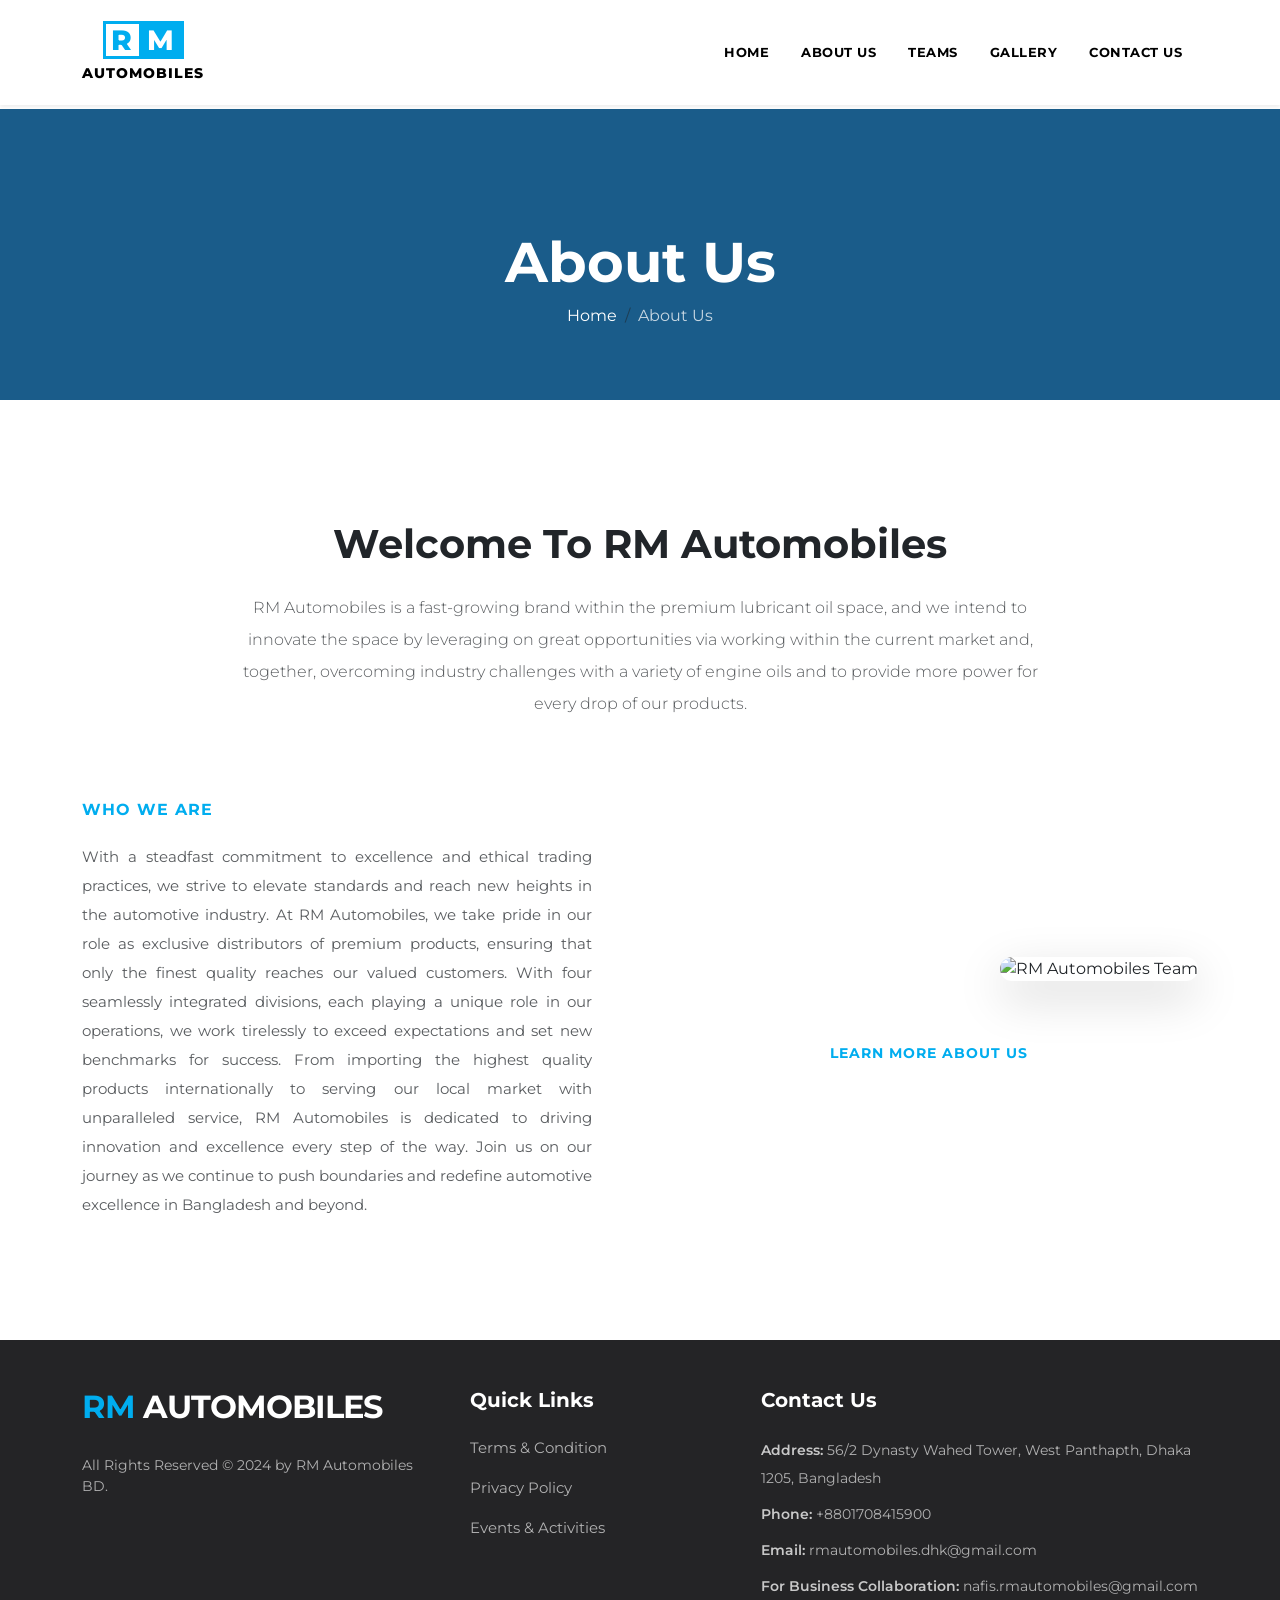
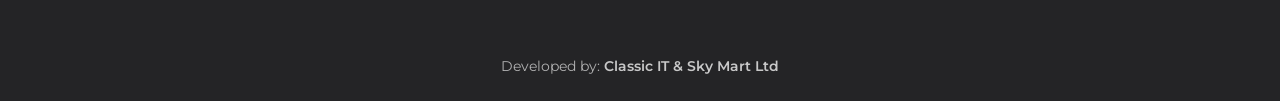
==== about.html @ 170e1956 "contact page, gallery team page done" ====
<!doctype html>
<html lang="en">

<head>
    <meta charset="utf-8">
    <meta name="viewport" content="width=device-width, initial-scale=1">
    <title>Bootstrap demo</title>
    <link href="https://cdn.jsdelivr.net/npm/bootstrap@5.3.8/dist/css/bootstrap.min.css" rel="stylesheet">
    <link rel="stylesheet" href="https://cdnjs.cloudflare.com/ajax/libs/font-awesome/7.0.1/css/all.min.css  ">
    <link rel="stylesheet" href="https://cdnjs.cloudflare.com/ajax/libs/owl-carousel/1.3.3/owl.carousel.min.css">
    <link rel="stylesheet" href="https://cdnjs.cloudflare.com/ajax/libs/owl-carousel/1.3.3/owl.theme.default.min.css">

    <link rel="stylesheet"
        href="https://cdnjs.cloudflare.com/ajax/libs/odometer.js/0.4.8/themes/odometer-theme-minimal.min.css">
    <link rel="stylesheet" href="css/style.css">
    <link rel="stylesheet" href="css/responsive.css">
</head>

<body>

    <header>
        <nav class="navbar navbar-expand-lg bg-white shadow-sm py-3 fixed-top" style="z-index: 1020;">
            <div class="container">
                <a class="navbar-brand d-flex flex-column align-items-center me-lg-5" href="#">
                    <div class="logo-icon d-flex">
                        <span class="logo-r">R</span>
                        <span class="logo-m">M</span>
                    </div>
                    <span class="logo-text mt-1">AUTOMOBILES</span>
                </a>

                <button class="navbar-toggler" type="button" data-bs-toggle="offcanvas"
                    data-bs-target="#offcanvasNavbar" aria-controls="offcanvasNavbar" aria-label="Toggle navigation">
                    <span class="navbar-toggler-icon"></span>
                </button>

                <div class="offcanvas offcanvas-start" tabindex="-1" id="offcanvasNavbar"
                    aria-labelledby="offcanvasNavbarLabel">
                    <div class="offcanvas-header border-bottom">
                        <h5 class="offcanvas-title fw-bold" id="offcanvasNavbarLabel">Menu</h5>
                        <button type="button" class="btn-close" data-bs-dismiss="offcanvas" aria-label="Close"></button>
                    </div>
                    <div class="offcanvas-body">
                        <ul class="navbar-nav ms-auto align-items-center fw-bold text-uppercase">
                            <li class="nav-item">
                                <a class="nav-link px-3" href="index.html">Home</a>
                            </li>
                            <li class="nav-item">
                                <a class="nav-link px-3" href="about.html" class="nav-link active px-3" aria-current="page">About Us</a>
                            </li>
                            <li class="nav-item">
                                <a class="nav-link px-3" href="teams.html">Teams</a>
                            </li>
                            <li class="nav-item">
                                <a class="nav-link px-3" href="gallery.html">Gallery</a>
                            </li>
                            <li class="nav-item">
                                <a class="nav-link px-3" href="contact.html">Contact Us</a>
                            </li>
                        </ul>
                    </div>
                </div>
            </div>
        </nav>
    </header>
    <!-- Page Title Banner -->
    <section class="page-title-banner py-5 text-center text-white mt-4" style="background-color: #1a5c8a;">
        <div class="container py-4 mt-5">
            <h1 class="display-4 fw-bolder mb-2 text-white">About Us</h1>
            <nav aria-label="breadcrumb">
                <ol class="breadcrumb justify-content-center mb-0">
                    <li class="breadcrumb-item"><a href="index.html" class="text-white text-decoration-none">Home</a></li>
                    <li class="breadcrumb-item active text-white opacity-75" aria-current="page">About Us</li>
                </ol>
            </nav>
        </div>
    </section>
<section class="about-section py-5 my-5" id="about">
        <div class="container py-lg-4">

            <div class="row justify-content-center text-center mb-5 pb-3">
                <div class="col-lg-9">
                    <h2 class="fw-bolder mb-4 text-dark display-6">Welcome To RM Automobiles</h2>
                    <p class="text-muted lead fs-6 lh-lg">RM Automobiles is a fast-growing brand within the premium
                        lubricant oil space, and we intend to innovate the space by leveraging on great opportunities
                        via working within the current market and, together, overcoming industry challenges with a
                        variety of engine oils and to provide more power for every drop of our products.</p>
                </div>
            </div>

            <div class="row align-items-center mt-3">

                <div class="col-lg-6 mb-5 mb-lg-0 pe-lg-5 text-start order-2 order-lg-1">
                    <h6 class="text-cyan fw-bold mb-4 text-uppercase letter-spacing-1">Who We Are</h6>
                    <p class="text-muted text-justify lh-lg mb-0 about-text">
                        With a steadfast commitment to excellence and ethical trading practices, we strive to elevate
                        standards and reach new heights in the automotive industry. At RM Automobiles, we take pride in
                        our role as exclusive distributors of premium products, ensuring that only the finest quality
                        reaches our valued customers. With four seamlessly integrated divisions, each playing a unique
                        role in our operations, we work tirelessly to exceed expectations and set new benchmarks for
                        success. From importing the highest quality products internationally to serving our local market
                        with unparalleled service, RM Automobiles is dedicated to driving innovation and excellence
                        every step of the way. Join us on our journey as we continue to push boundaries and redefine
                        automotive excellence in Bangladesh and beyond.
                    </p>
                </div>

                <div class="col-lg-6 text-center text-lg-end order-1 order-lg-2 mb-4 mb-lg-0">
                    <div
                        class="about-img-wrapper d-inline-block position-relative rounded-4 overflow-hidden shadow-lg modern-hover">
                        <img src="https://loremflickr.com/800/600/teamwork,technology/all?lock=5"
                            alt="RM Automobiles Team" class="img-fluid w-100 object-fit-cover">
                    </div>

                    <div class="mt-4 mt-lg-5 text-center px-lg-5">
                        <a href="#"
                            class="btn-learn-more text-cyan fw-bold text-decoration-none text-uppercase d-inline-flex align-items-center transition-all">
                            <i class="fa-solid fa-arrow-right me-2"></i> Learn More About Us
                        </a>
                    </div>
                </div>
            </div>
        </div>
    </section>

<footer class="footer-section pt-5 pb-4">
        <div class="container">
            <div class="row g-4 g-lg-5 mb-3">

                <div
                    class="col-lg-4 text-center text-lg-start d-flex flex-column align-items-center align-items-lg-start">
                    <h2 class="fw-bolder text-white mb-0" style="letter-spacing: -1px;"><span
                            class="text-cyan">RM</span> AUTOMOBILES</h2>
                    <p class="text-light-gray small mt-4 pt-1 mb-0 opacity-75">All Rights Reserved © 2024 by RM
                        Automobiles BD.</p>
                </div>

                <div class="col-lg-3 text-center text-lg-start">
                    <h5 class="text-white fw-bold mb-4">Quick Links</h5>
                    <ul class="list-unstyled footer-links">
                        <li class="mb-3"><a href="#">Terms & Condition</a></li>
                        <li class="mb-3"><a href="#">Privacy Policy</a></li>
                        <li><a href="#">Events & Activities</a></li>
                    </ul>
                </div>

                <div class="col-lg-5 text-center text-lg-start">
                    <h5 class="text-white fw-bold mb-4">Contact Us</h5>
                    <ul class="list-unstyled footer-contact text-light-gray small lh-lg opacity-75">
                        <li class="mb-2"><strong class="text-white opacity-100 fw-semibold">Address:</strong> 56/2
                            Dynasty Wahed Tower, West Panthapth, Dhaka 1205, Bangladesh</li>
                        <li class="mb-2"><strong class="text-white opacity-100 fw-semibold">Phone:</strong>
                            +8801708415900</li>
                        <li class="mb-2"><strong class="text-white opacity-100 fw-semibold">Email:</strong>
                            rmautomobiles.dhk@gmail.com</li>
                        <li><strong class="text-white opacity-100 fw-semibold">For Business Collaboration:</strong>
                            nafis.rmautomobiles@gmail.com</li>
                    </ul>
                </div>
            </div>

            <div class="text-center pt-4 mt-2">
                <p class="text-light-gray small mb-0 opacity-75">Developed by: <strong
                        class="text-white opacity-100 fw-semibold">Classic IT & Sky Mart Ltd</strong></p>
            </div>
        </div>
    </footer>

    <script src="https://ajax.googleapis.com/ajax/libs/jquery/3.7.1/jquery.min.js"></script>
    <script src="https://cdn.jsdelivr.net/npm/@popperjs/core@2.11.8/dist/umd/popper.min.js"></script>
    <script src="https://cdn.jsdelivr.net/npm/bootstrap@5.3.8/dist/js/bootstrap.min.js"></script>
    <script src="https://cdnjs.cloudflare.com/ajax/libs/owl-carousel/1.3.3/owl.carousel.min.js"></script>

    <script src="https://cdnjs.cloudflare.com/ajax/libs/odometer.js/0.4.8/odometer.min.js"></script>
    <script src="js/main.js"></script>
</body>

</html>
---- css/style.css ----
@import url('https://fonts.googleapis.com/css2?family=Montserrat:wght@400;600;700;800&display=swap');

body {
    font-family: 'Montserrat', sans-serif;
    overflow-x: hidden;
    padding-top: 85px;
}
html {
    overflow-x: hidden;
    scroll-behavior: smooth;
}

/* Top Bar */
.top-bar {
    background-color: #00ADEF; /* Cyan color matching the image */
    height: 10px;
    width: 100%;
}

/* Navbar container adjustment */
.custom-navbar {
    border-bottom: 1px solid #eaeaea;
}

/* Logo Styling */
.navbar-brand {
    text-decoration: none;
}
.logo-icon {
    font-weight: 800;
    font-size: 28px;
    line-height: 1;
    letter-spacing: 2px;
}
.logo-r {
    color: #00ADEF;
    border: 3px solid #00ADEF;
    padding: 2px 5px;
    border-right: none;
}
.logo-m {
    color: #fff;
    background-color: #00ADEF;
    border: 3px solid #00ADEF;
    padding: 2px 5px;
}
.logo-text {
    font-size: 14px;
    font-weight: 800;
    color: #000;
    letter-spacing: 1px;
}

/* Navigation Links */
.navbar-nav .nav-link {
    color: #000 !important;
    font-size: 13px;
    transition: all 0.3s ease;
    letter-spacing: 0.5px;
}
.navbar-nav .nav-link:hover,
.navbar-nav .nav-link.active {
    color: #00ADEF !important;
}

/* Dropdown styling */
.dropdown-menu {
    border: none;
    box-shadow: 0 4px 12px rgba(0,0,0,0.1);
    border-radius: 0;
}
.dropdown-item {
    font-size: 13px;
    font-weight: 600;
}
.dropdown-item:hover {
    background-color: #00ADEF;
    color: white;
}

/* Shop Button */
.btn-shop {
    background-color: #00ADEF;
    border: 2px solid #00ADEF;
    border-radius: 3px;
    font-size: 13px;
    letter-spacing: 1px;
    transition: all 0.3s ease;
}
.btn-shop:hover {
    background-color: transparent;
    color: #00ADEF !important;
}

/* Helper color */
.text-cyan {
    color: #00ADEF !important;
}

/* Hero Slider */
.hero-slider {
    position: relative;
    width: 100%;
}
.slider-item {
    position: relative;
    height: 85vh; /* 85% of viewport height */
    min-height: 500px;
}
.slider-bg {
    position: absolute;
    top: 0;
    left: 0;
    width: 100%;
    height: 100%;
    object-fit: cover;
    z-index: 0;
}
.slider-overlay {
    position: absolute;
    top: 0;
    left: 0;
    width: 100%;
    height: 100%;
    background-color: rgba(0, 0, 0, 0.5); /* Dark overlay */
    z-index: 1;
}
.slider-item .container {
    position: relative;
    z-index: 2;
}
.slider-content {
    padding-top: 50px;
}

/* Slider Animations */
.slider-anim-1,
.slider-anim-2,
.slider-anim-3,
.slider-anim-4 {
    opacity: 0;
    transform: translateY(50px);
    transition: all 0.8s ease-out;
}

/* Delay for different elements */
.slider-anim-1 { transition-delay: 0.2s; }
.slider-anim-2 { transition-delay: 0.4s; }
.slider-anim-3 { transition-delay: 0.6s; }
.slider-anim-4 { transition-delay: 0.8s; }

/* Active Class triggers animation (managed by JS via Owl active class) */
.owl-item.active .slider-anim-1,
.owl-item.active .slider-anim-2,
.owl-item.active .slider-anim-3,
.owl-item.active .slider-anim-4 {
    opacity: 1;
    transform: translateY(0);
}

/* Owl Carousel Nav custom styling */
.hero-slider .owl-theme .owl-controls {
    position: absolute;
    bottom: 20px;
    width: 100%;
    margin-top: 0;
}
.hero-slider .owl-theme .owl-controls .owl-page span {
    background: #fff;
    opacity: 0.5;
    transition: all 0.3s;
}
.hero-slider .owl-theme .owl-controls .owl-page.active span, 
.hero-slider .owl-theme .owl-controls.clickable .owl-page:hover span {
    background: #00ADEF;
    opacity: 1;
    width: 25px;
}

/* About Section */
.letter-spacing-1 {
    letter-spacing: 1px;
}
.text-justify {
    text-align: justify;
}
.about-text {
    font-size: 14.5px;
}
.about-img-wrapper img {
    transition: transform 0.6s ease;
}
.modern-hover:hover img {
    transform: scale(1.05);
}
.btn-learn-more {
    font-size: 14px;
    letter-spacing: 1px;
    transition: all 0.3s ease;
}
.btn-learn-more:hover {
    color: #0087ba !important;
    transform: translateX(5px);
}

/* Video Section */
.video-banner {
    min-height: 400px;
    height: 60vh;
}
.bg-cyan {
    background-color: #00ADEF !important;
}
.video-play-btn {
    transition: all 0.3s ease;
    animation: pulse 2s infinite;
}
.video-play-btn:hover {
    transform: scale(1.1);
    animation: none;
    background-color: #fff !important;
    color: #00ADEF !important;
}

@keyframes pulse {
    0% {
        box-shadow: 0 0 0 0 rgba(0, 173, 239, 0.7);
    }
    70% {
        box-shadow: 0 0 0 15px rgba(0, 173, 239, 0);
    }
    100% {
        box-shadow: 0 0 0 0 rgba(0, 173, 239, 0);
    }
}

/* Features Section Cards */
.text-dark-blue {
    color: #1a5c8a;
}
.feature-card {
    border-radius: 4px;
    border: none;
    transition: transform 0.4s cubic-bezier(0.175, 0.885, 0.32, 1.275), box-shadow 0.4s ease;
    z-index: 1;
}
.feature-card:hover {
    transform: translateY(-10px);
    box-shadow: 0 20px 40px rgba(0,0,0,0.1) !important;
}

/* Link inside card */
.learn-more-link {
    transition: all 0.3s ease;
}
.feature-card:hover .learn-more-link {
    color: #0087ba !important;
}
.learn-more-link i {
    transition: transform 0.3s ease;
}
.feature-card:hover .learn-more-link i {
    transform: translateX(5px);
}

/* Bottom Right Icon Shape */
.card-icon-shape {
    position: absolute;
    bottom: -30px;
    right: -30px;
    width: 130px;
    height: 130px;
    background-color: #2a2a2a; /* Dark background */
    border-radius: 50%;
    align-items: flex-start !important;
    justify-content: flex-start !important;
    padding-top: 35px;
    padding-left: 35px;
    transition: all 0.5s cubic-bezier(0.25, 0.8, 0.25, 1);
    z-index: 0;
}
.card-icon-shape i {
    transition: all 0.3s ease;
}

/* Magic Hover Effect on the shape */
.feature-card:hover .card-icon-shape {
    transform: scale(1.3);
    background-color: #00ADEF; /* Turns Cyan */
}
.feature-card:hover .card-icon-shape i {
    transform: scale(1.1);
}

/* Services Section */
.service-card {
    border: 1px solid #eee;
    border-radius: 8px;
    background-color: transparent;
    transition: all 0.3s ease;
}
.service-card:hover {
    box-shadow: 0 10px 30px rgba(0,0,0,0.05);
    background-color: #fff;
    transform: translateY(-5px);
    border-color: #00ADEF;
}
.service-icon i {
    transition: all 0.3s ease;
}
.service-card:hover .service-icon i {
    color: #00ADEF !important;
    transform: scale(1.1);
}
.service-text {
    font-size: 14.5px;
}

/* Stats Counter Section */
.stats-box {
    background: linear-gradient(90deg, #00ADEF 0%, #004a69 50%, #0a0a0a 100%);
}

/* FAQ Accordion Enhanced */
.custom-accordion .accordion-item {
    border: none;
    margin-bottom: 18px;
    background-color: #fff;
    border-radius: 10px !important;
    box-shadow: 0 4px 15px rgba(0,0,0,0.03);
    overflow: hidden;
    transition: all 0.3s ease;
}
.custom-accordion .accordion-item:hover {
    box-shadow: 0 10px 25px rgba(0,0,0,0.08);
    transform: translateY(-2px);
}
.custom-accordion .accordion-button {
    background-color: #ffffff;
    color: #2d3e50;
    font-weight: 700;
    box-shadow: none !important;
    padding: 22px 30px;
    font-size: 15.5px;
    transition: all 0.3s ease;
    border-radius: 10px !important;
}
.custom-accordion .accordion-button:not(.collapsed) {
    background-color: #f0faff;
    color: #00ADEF;
}
.custom-accordion .accordion-button::after {
    transition: transform 0.4s cubic-bezier(0.175, 0.885, 0.32, 1.275);
}
.custom-accordion .accordion-button:not(.collapsed)::after {
    filter: invert(47%) sepia(87%) saturate(2250%) hue-rotate(167deg) brightness(98%) contrast(102%);
}
.custom-accordion .accordion-body {
    padding: 0 30px 25px 30px;
    background-color: #f0faff;
    font-size: 15px;
    color: #6c757d !important;
}

/* Contact Section */
.contact-icon i {
    width: 35px;
    text-align: center;
}
.contact-form-box {
    background: linear-gradient(135deg, #00ADEF 0%, #004a69 50%, #000000 100%);
}
.custom-input {
    background-color: rgba(255, 255, 255, 0.2);
    border: none;
    color: #fff !important;
    padding: 14px 18px;
    border-radius: 4px;
}
.custom-input:focus {
    background-color: rgba(255, 255, 255, 0.3);
    color: #fff;
    box-shadow: none;
}
.custom-input::placeholder {
    color: rgba(255, 255, 255, 0.8);
    font-size: 14.5px;
}
.form-submit-btn {
    transition: all 0.3s ease;
}
.form-submit-btn:hover {
    background-color: #00ADEF;
    color: #fff !important;
}

/* Brands Carousel */
.hover-opacity-100 {
    opacity: 0.5 !important;
}
.hover-opacity-100:hover {
    opacity: 1 !important;
}
.transition-opacity {
    transition: opacity 0.3s ease;
}

/* Footer Section */
.footer-section {
    background-color: #242426;
}
.text-light-gray {
    color: #e0e0e0;
}
.footer-links a {
    color: #e0e0e0;
    text-decoration: none;
    font-size: 14.5px;
    opacity: 0.75;
    transition: all 0.3s ease;
}
.footer-links a:hover {
    color: #00ADEF;
    opacity: 1;
    padding-left: 5px;
}

/* Gallery Section Styles */
.gallery-item .gallery-overlay {
    position: absolute;
    top: 0;
    left: 0;
    width: 100%;
    height: 100%;
    background-color: rgba(0, 173, 239, 0.7);
    opacity: 0;
    visibility: hidden;
    transition: all 0.4s ease;
    transform: scale(0.9);
}
.gallery-item:hover .gallery-overlay {
    opacity: 1;
    visibility: visible;
    transform: scale(1);
}
.gallery-item img {
    transition: transform 0.6s ease;
}
.gallery-item:hover img {
    transform: scale(1.1);
}

/* Team Section Styles */
.team-card img {
    transition: transform 0.5s ease;
}
.team-card:hover img {
    transform: scale(1.05);
}
.team-card .team-overlay {
    position: absolute;
    bottom: -100%;
    left: 0;
    width: 100%;
    height: 100%;
    background: linear-gradient(to top, rgba(0, 173, 239, 0.9) 0%, rgba(0, 173, 239, 0) 100%);
    transition: all 0.4s ease;
    opacity: 0;
}
.team-card:hover .team-overlay {
    bottom: 0;
    opacity: 1;
}
.team-social-icon {
    display: flex;
    align-items: center;
    justify-content: center;
    width: 45px;
    height: 45px;
    background-color: #fff;
    color: #00ADEF;
    border-radius: 50%;
    font-size: 18px;
    transition: all 0.3s ease;
    text-decoration: none;
    transform: translateY(20px);
    opacity: 0;
}
.team-card:hover .team-social-icon {
    transform: translateY(0);
    opacity: 1;
}
.team-card:hover .team-social-icon:nth-child(1) { transition-delay: 0.1s; }
.team-card:hover .team-social-icon:nth-child(2) { transition-delay: 0.2s; }
.team-card:hover .team-social-icon:nth-child(3) { transition-delay: 0.3s; }

.team-social-icon:hover {
    background-color: #242426;
    color: #fff;
}
---- css/responsive.css ----
/* Tablet & Mobile (max-width: 991px) */
@media (max-width: 991px) {
    .hero-slider .slider-item {
        height: 70vh;
        min-height: 450px;
    }
    .hero-slider .display-3 {
        font-size: 3.5rem;
    }
    
    /* Hide top bar on smaller screens to save space */
    .top-bar {
        display: none !important;
    }
    
    .stats-box {
        padding: 30px 20px !important;
    }
    .stats-box .display-4 {
        font-size: 2.8rem;
    }
}

/* Mobile (max-width: 767px) */
@media (max-width: 767px) {
    /* Hero Section */
    .hero-slider .slider-item {
        height: 60vh;
        min-height: 400px;
    }
    .hero-slider .display-3 {
        font-size: 2.5rem;
    }
    .hero-slider .lead {
        font-size: 1rem;
    }
    .hero-slider .btn-shop {
        padding: 12px 30px !important;
        font-size: 14px;
    }
    
    /* General Typography */
    .display-5 {
        font-size: 2.2rem;
    }
    .display-6 {
        font-size: 1.8rem;
    }
    
    /* Responsive Spacing Reductions */
    .py-5 {
        padding-top: 2.5rem !important;
        padding-bottom: 2.5rem !important;
    }
    .my-5 {
        margin-top: 2.5rem !important;
        margin-bottom: 2.5rem !important;
    }
    .mb-5 {
        margin-bottom: 2rem !important;
    }
    
    /* Video Banner Fix */
    .video-banner {
        height: auto !important;
        min-height: 400px;
        padding: 4rem 1rem !important;
    }
    
    /* Features Section Heading Fix */
    .features-section h2.fw-bold {
        font-size: 1.8rem;
    }
    
    /* Contact Section Alignment */
    .contact-form-box {
        margin-top: 1rem;
        padding: 30px 20px !important;
    }
    
    /* Stats Box Centering */
    .stats-box {
        text-align: center;
    }
    .stats-box .d-flex {
        justify-content: center !important;
    }
    .stats-box .col-6 {
        margin-bottom: 2rem;
    }
}

/* Small Mobile (max-width: 575px) */
@media (max-width: 575px) {
    .hero-slider .display-3 {
        font-size: 2rem;
    }
    .stats-box .col-6 {
        width: 100%; /* Stack the stats counters on very small screens */
    }
}
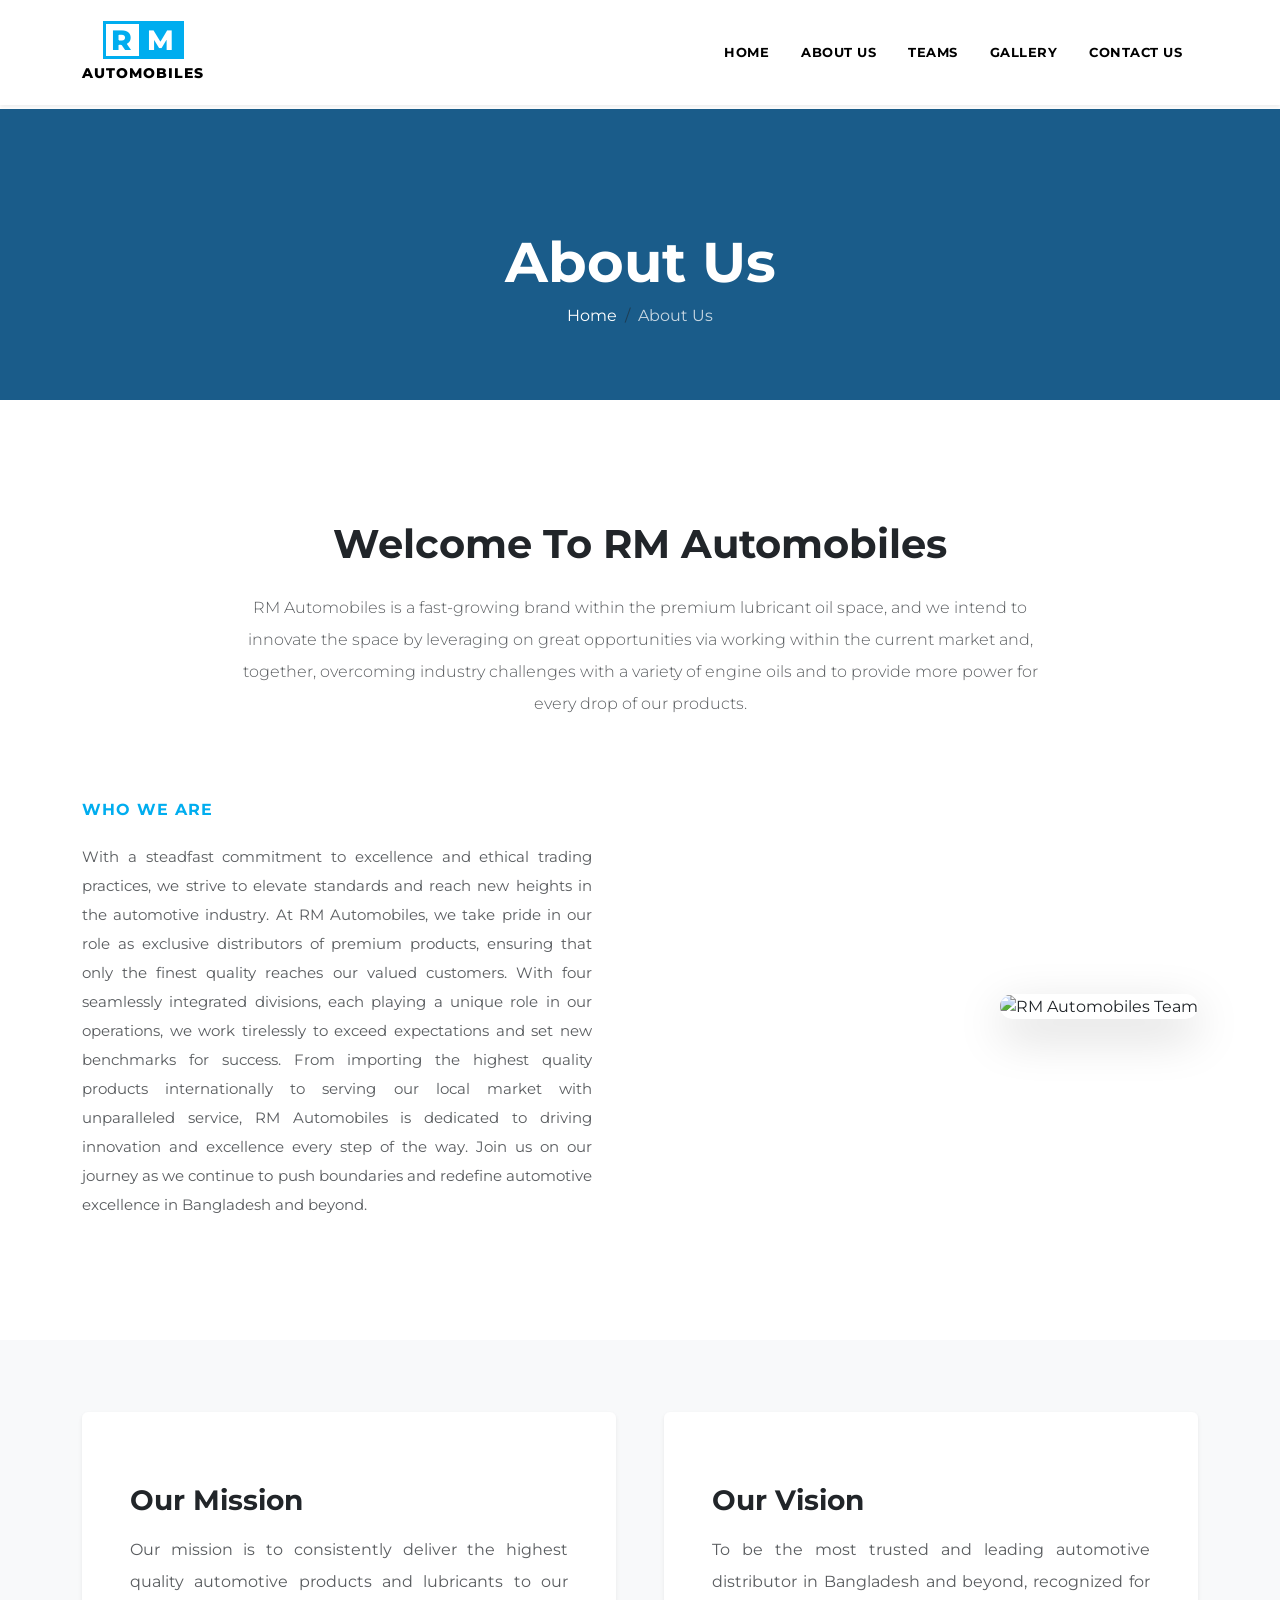
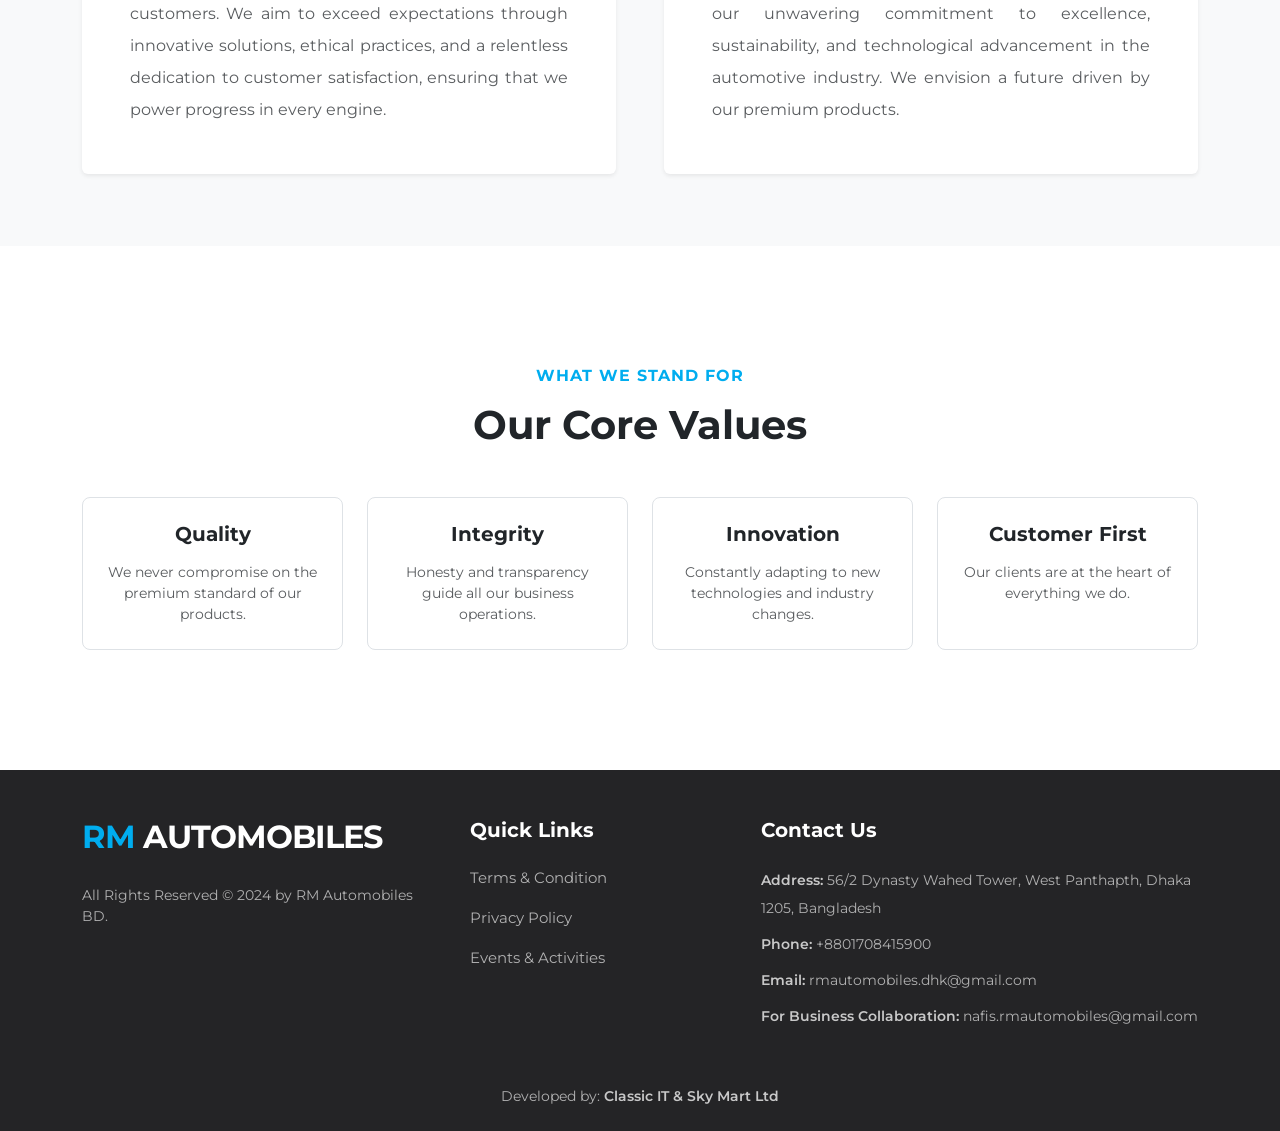
==== commit f6582fdd: "about page done" ====
--- a/about.html
+++ b/about.html
@@ -46,7 +46,8 @@
                                 <a class="nav-link px-3" href="index.html">Home</a>
                             </li>
                             <li class="nav-item">
-                                <a class="nav-link px-3" href="about.html" class="nav-link active px-3" aria-current="page">About Us</a>
+                                <a class="nav-link px-3" href="about.html" class="nav-link active px-3"
+                                    aria-current="page">About Us</a>
                             </li>
                             <li class="nav-item">
                                 <a class="nav-link px-3" href="teams.html">Teams</a>
@@ -69,13 +70,14 @@
             <h1 class="display-4 fw-bolder mb-2 text-white">About Us</h1>
             <nav aria-label="breadcrumb">
                 <ol class="breadcrumb justify-content-center mb-0">
-                    <li class="breadcrumb-item"><a href="index.html" class="text-white text-decoration-none">Home</a></li>
+                    <li class="breadcrumb-item"><a href="index.html" class="text-white text-decoration-none">Home</a>
+                    </li>
                     <li class="breadcrumb-item active text-white opacity-75" aria-current="page">About Us</li>
                 </ol>
             </nav>
         </div>
     </section>
-<section class="about-section py-5 my-5" id="about">
+    <section class="about-section py-5 my-5" id="about">
         <div class="container py-lg-4">
 
             <div class="row justify-content-center text-center mb-5 pb-3">
@@ -111,19 +113,90 @@
                         <img src="https://loremflickr.com/800/600/teamwork,technology/all?lock=5"
                             alt="RM Automobiles Team" class="img-fluid w-100 object-fit-cover">
                     </div>
-
-                    <div class="mt-4 mt-lg-5 text-center px-lg-5">
-                        <a href="#"
-                            class="btn-learn-more text-cyan fw-bold text-decoration-none text-uppercase d-inline-flex align-items-center transition-all">
-                            <i class="fa-solid fa-arrow-right me-2"></i> Learn More About Us
-                        </a>
-                    </div>
-                </div>
-            </div>
-        </div>
-    </section>
-
-<footer class="footer-section pt-5 pb-4">
+                </div>
+            </div>
+        </div>
+    </section>
+
+    <!-- Mission & Vision Section -->
+    <section class="mission-vision-section py-5 bg-light">
+        <div class="container py-lg-4">
+            <div class="row g-5">
+                <div class="col-lg-6">
+                    <div class="card border-0 shadow-sm h-100 p-4 p-lg-5 modern-hover">
+                        <div class="mb-4">
+                            <i class="fa-solid fa-bullseye fs-1 text-cyan"></i>
+                        </div>
+                        <h3 class="fw-bolder mb-3">Our Mission</h3>
+                        <p class="text-muted lh-lg mb-0 text-justify">
+                            Our mission is to consistently deliver the highest quality automotive products and
+                            lubricants to our customers.
+                            We aim to exceed expectations through innovative solutions, ethical practices, and a
+                            relentless dedication
+                            to customer satisfaction, ensuring that we power progress in every engine.
+                        </p>
+                    </div>
+                </div>
+                <div class="col-lg-6">
+                    <div class="card border-0 shadow-sm h-100 p-4 p-lg-5 modern-hover">
+                        <div class="mb-4">
+                            <i class="fa-solid fa-eye fs-1 text-cyan"></i>
+                        </div>
+                        <h3 class="fw-bolder mb-3">Our Vision</h3>
+                        <p class="text-muted lh-lg mb-0 text-justify">
+                            To be the most trusted and leading automotive distributor in Bangladesh and beyond,
+                            recognized for our unwavering commitment to excellence, sustainability, and technological
+                            advancement in the automotive industry. We envision a future driven by our premium products.
+                        </p>
+                    </div>
+                </div>
+            </div>
+        </div>
+    </section>
+
+    <!-- Core Values Section -->
+    <section class="core-values-section py-5 my-5">
+        <div class="container py-lg-4 text-center">
+            <h6 class="text-cyan fw-bold mb-3 text-uppercase letter-spacing-1">What We Stand For</h6>
+            <h2 class="fw-bolder mb-5 text-dark display-6">Our Core Values</h2>
+
+            <div class="row g-4 justify-content-center">
+                <div class="col-lg-3 col-md-6">
+                    <div class="p-4 border rounded-3 modern-hover h-100">
+                        <i class="fa-solid fa-gem fs-2 text-cyan mb-3"></i>
+                        <h5 class="fw-bold mb-3">Quality</h5>
+                        <p class="text-muted small mb-0">We never compromise on the premium standard of our products.
+                        </p>
+                    </div>
+                </div>
+                <div class="col-lg-3 col-md-6">
+                    <div class="p-4 border rounded-3 modern-hover h-100">
+                        <i class="fa-solid fa-handshake-angle fs-2 text-cyan mb-3"></i>
+                        <h5 class="fw-bold mb-3">Integrity</h5>
+                        <p class="text-muted small mb-0">Honesty and transparency guide all our business operations.</p>
+                    </div>
+                </div>
+                <div class="col-lg-3 col-md-6">
+                    <div class="p-4 border rounded-3 modern-hover h-100">
+                        <i class="fa-solid fa-lightbulb fs-2 text-cyan mb-3"></i>
+                        <h5 class="fw-bold mb-3">Innovation</h5>
+                        <p class="text-muted small mb-0">Constantly adapting to new technologies and industry changes.
+                        </p>
+                    </div>
+                </div>
+                <div class="col-lg-3 col-md-6">
+                    <div class="p-4 border rounded-3 modern-hover h-100">
+                        <i class="fa-solid fa-users fs-2 text-cyan mb-3"></i>
+                        <h5 class="fw-bold mb-3">Customer First</h5>
+                        <p class="text-muted small mb-0">Our clients are at the heart of everything we do.</p>
+                    </div>
+                </div>
+            </div>
+        </div>
+    </section>
+
+
+    <footer class="footer-section pt-5 pb-4">
         <div class="container">
             <div class="row g-4 g-lg-5 mb-3">
 
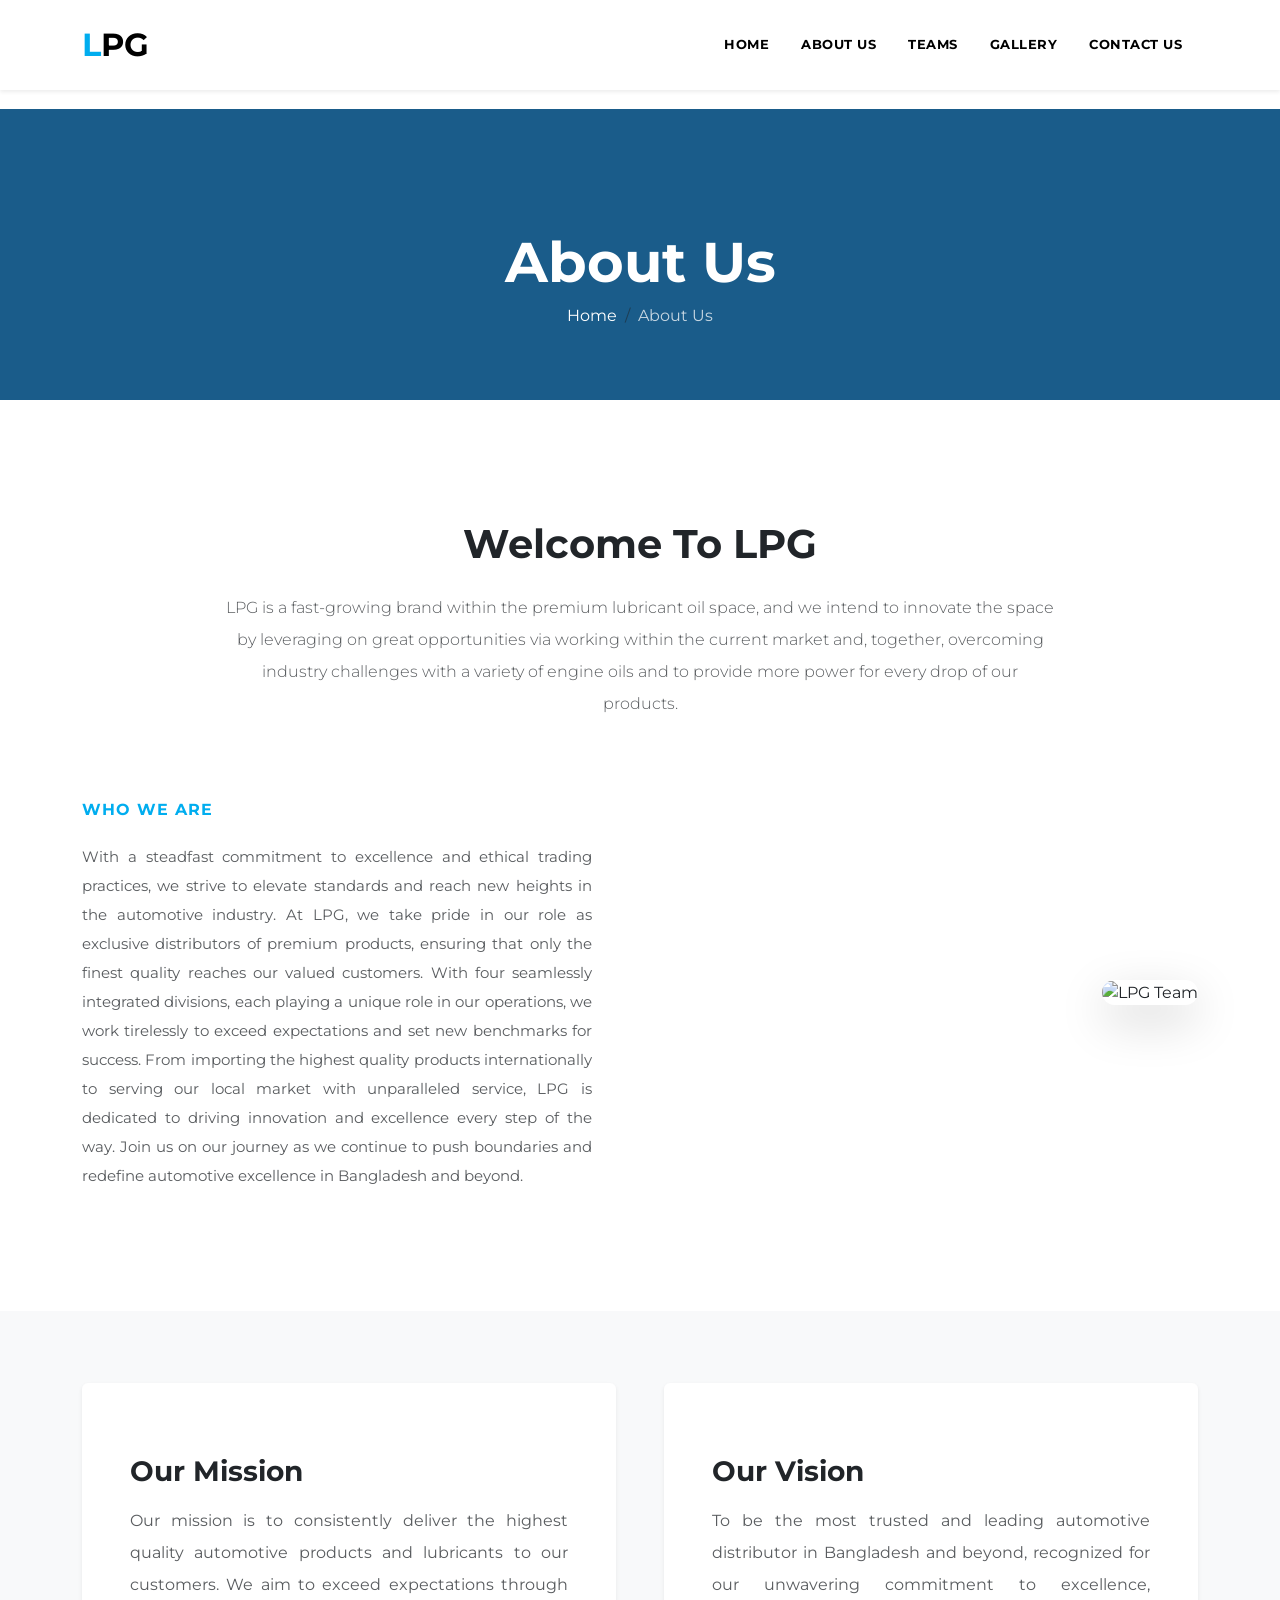
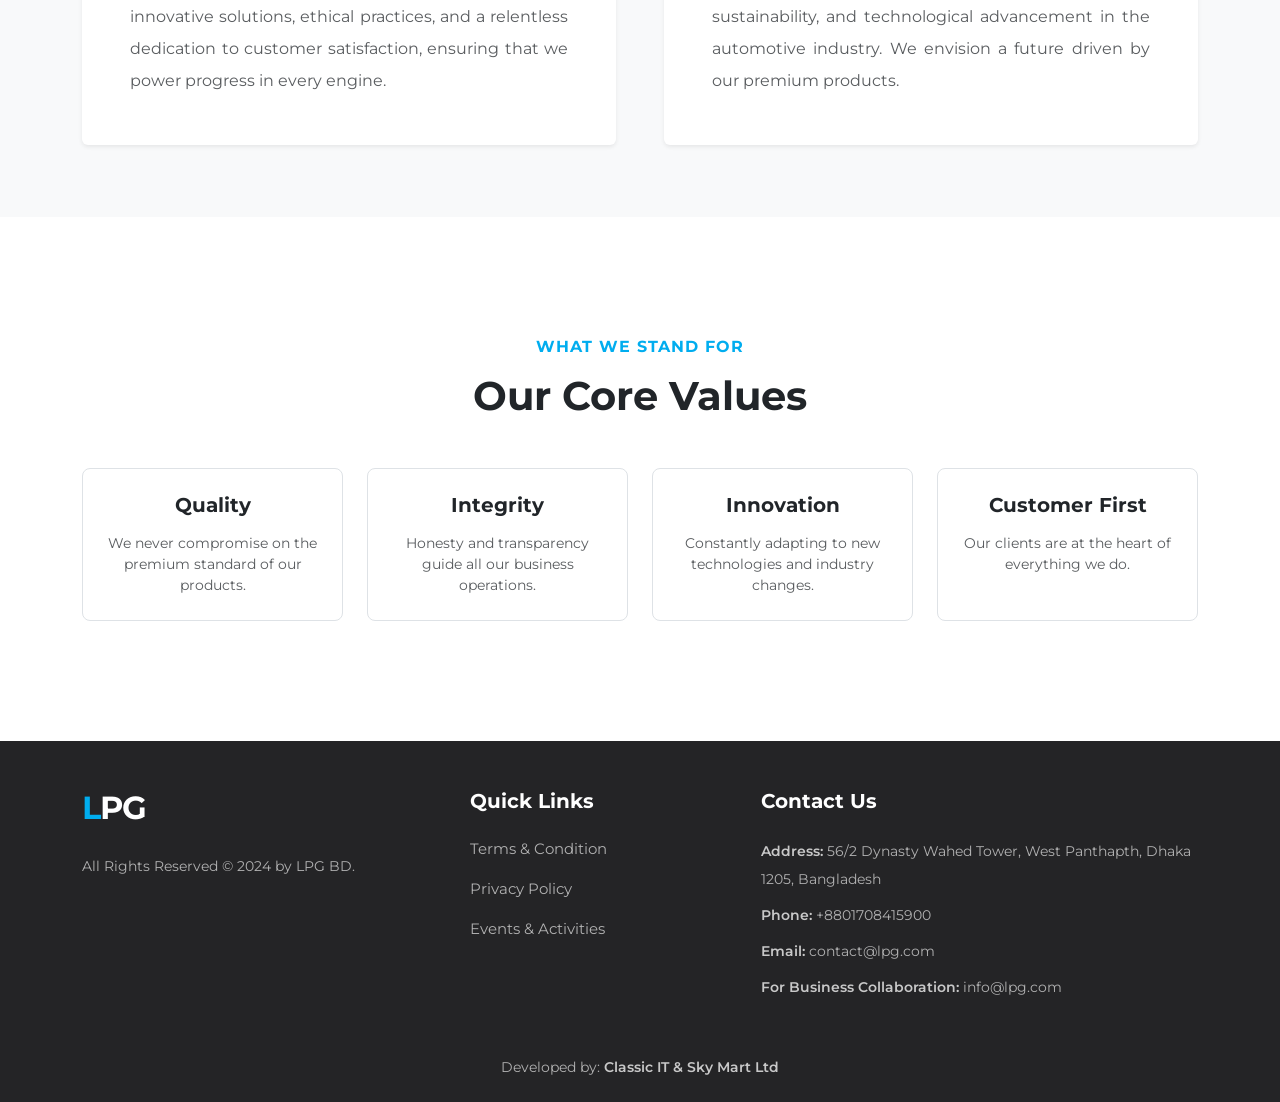
==== commit f6a93a0b: "about page done" ====
--- a/about.html
+++ b/about.html
@@ -21,12 +21,8 @@
     <header>
         <nav class="navbar navbar-expand-lg bg-white shadow-sm py-3 fixed-top" style="z-index: 1020;">
             <div class="container">
-                <a class="navbar-brand d-flex flex-column align-items-center me-lg-5" href="#">
-                    <div class="logo-icon d-flex">
-                        <span class="logo-r">R</span>
-                        <span class="logo-m">M</span>
-                    </div>
-                    <span class="logo-text mt-1">AUTOMOBILES</span>
+                <a class="navbar-brand me-lg-5 fw-bolder fs-2 text-decoration-none" href="index.html">
+                    <span class="text-cyan">L</span>PG
                 </a>
 
                 <button class="navbar-toggler" type="button" data-bs-toggle="offcanvas"
@@ -82,8 +78,8 @@
 
             <div class="row justify-content-center text-center mb-5 pb-3">
                 <div class="col-lg-9">
-                    <h2 class="fw-bolder mb-4 text-dark display-6">Welcome To RM Automobiles</h2>
-                    <p class="text-muted lead fs-6 lh-lg">RM Automobiles is a fast-growing brand within the premium
+                    <h2 class="fw-bolder mb-4 text-dark display-6">Welcome To LPG</h2>
+                    <p class="text-muted lead fs-6 lh-lg">LPG is a fast-growing brand within the premium
                         lubricant oil space, and we intend to innovate the space by leveraging on great opportunities
                         via working within the current market and, together, overcoming industry challenges with a
                         variety of engine oils and to provide more power for every drop of our products.</p>
@@ -96,12 +92,12 @@
                     <h6 class="text-cyan fw-bold mb-4 text-uppercase letter-spacing-1">Who We Are</h6>
                     <p class="text-muted text-justify lh-lg mb-0 about-text">
                         With a steadfast commitment to excellence and ethical trading practices, we strive to elevate
-                        standards and reach new heights in the automotive industry. At RM Automobiles, we take pride in
+                        standards and reach new heights in the automotive industry. At LPG, we take pride in
                         our role as exclusive distributors of premium products, ensuring that only the finest quality
                         reaches our valued customers. With four seamlessly integrated divisions, each playing a unique
                         role in our operations, we work tirelessly to exceed expectations and set new benchmarks for
                         success. From importing the highest quality products internationally to serving our local market
-                        with unparalleled service, RM Automobiles is dedicated to driving innovation and excellence
+                        with unparalleled service, LPG is dedicated to driving innovation and excellence
                         every step of the way. Join us on our journey as we continue to push boundaries and redefine
                         automotive excellence in Bangladesh and beyond.
                     </p>
@@ -111,7 +107,7 @@
                     <div
                         class="about-img-wrapper d-inline-block position-relative rounded-4 overflow-hidden shadow-lg modern-hover">
                         <img src="https://loremflickr.com/800/600/teamwork,technology/all?lock=5"
-                            alt="RM Automobiles Team" class="img-fluid w-100 object-fit-cover">
+                            alt="LPG Team" class="img-fluid w-100 object-fit-cover">
                     </div>
                 </div>
             </div>
@@ -202,10 +198,8 @@
 
                 <div
                     class="col-lg-4 text-center text-lg-start d-flex flex-column align-items-center align-items-lg-start">
-                    <h2 class="fw-bolder text-white mb-0" style="letter-spacing: -1px;"><span
-                            class="text-cyan">RM</span> AUTOMOBILES</h2>
-                    <p class="text-light-gray small mt-4 pt-1 mb-0 opacity-75">All Rights Reserved © 2024 by RM
-                        Automobiles BD.</p>
+                    <h2 class="fw-bolder text-white mb-0" style="letter-spacing: -1px;"><span class="text-cyan">L</span>PG</h2>
+                    <p class="text-light-gray small mt-4 pt-1 mb-0 opacity-75">All Rights Reserved © 2024 by LPG BD.</p>
                 </div>
 
                 <div class="col-lg-3 text-center text-lg-start">
@@ -225,9 +219,9 @@
                         <li class="mb-2"><strong class="text-white opacity-100 fw-semibold">Phone:</strong>
                             +8801708415900</li>
                         <li class="mb-2"><strong class="text-white opacity-100 fw-semibold">Email:</strong>
-                            rmautomobiles.dhk@gmail.com</li>
+                            contact@lpg.com</li>
                         <li><strong class="text-white opacity-100 fw-semibold">For Business Collaboration:</strong>
-                            nafis.rmautomobiles@gmail.com</li>
+                            info@lpg.com</li>
                     </ul>
                 </div>
             </div>
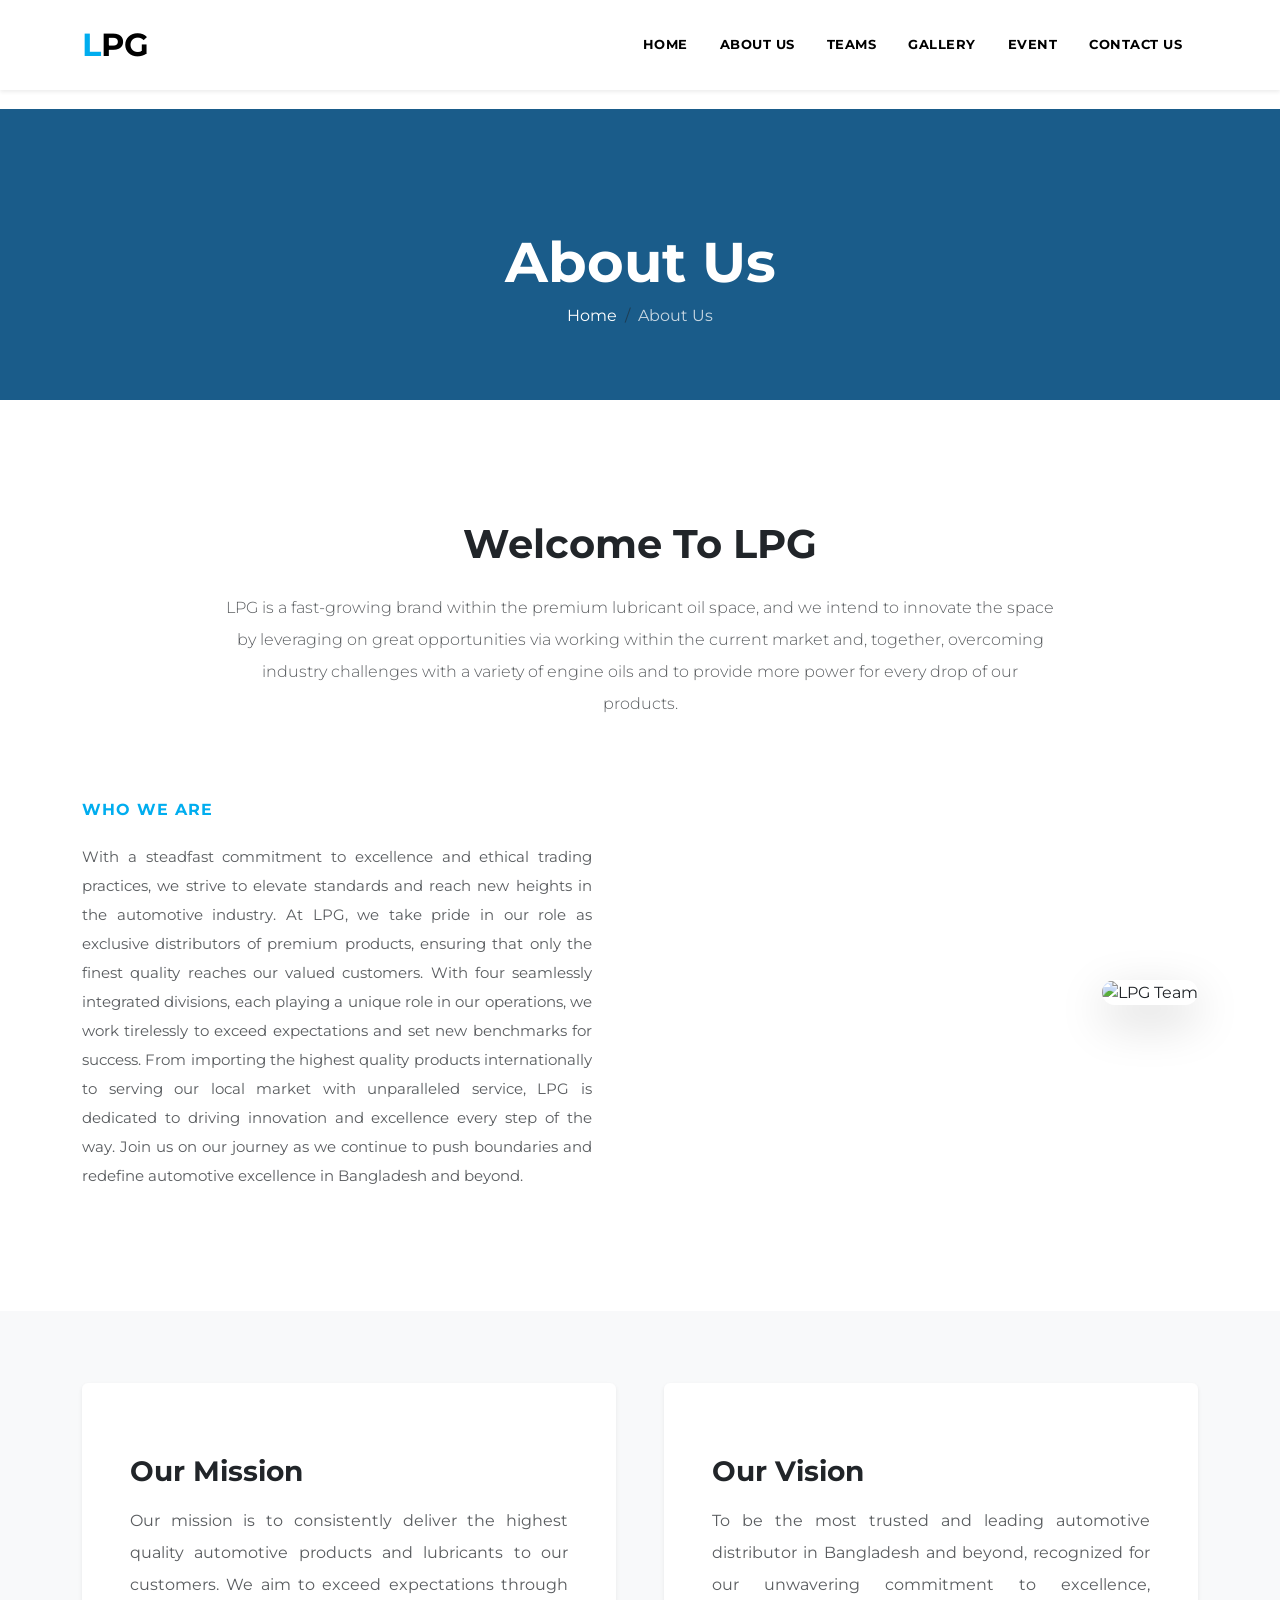
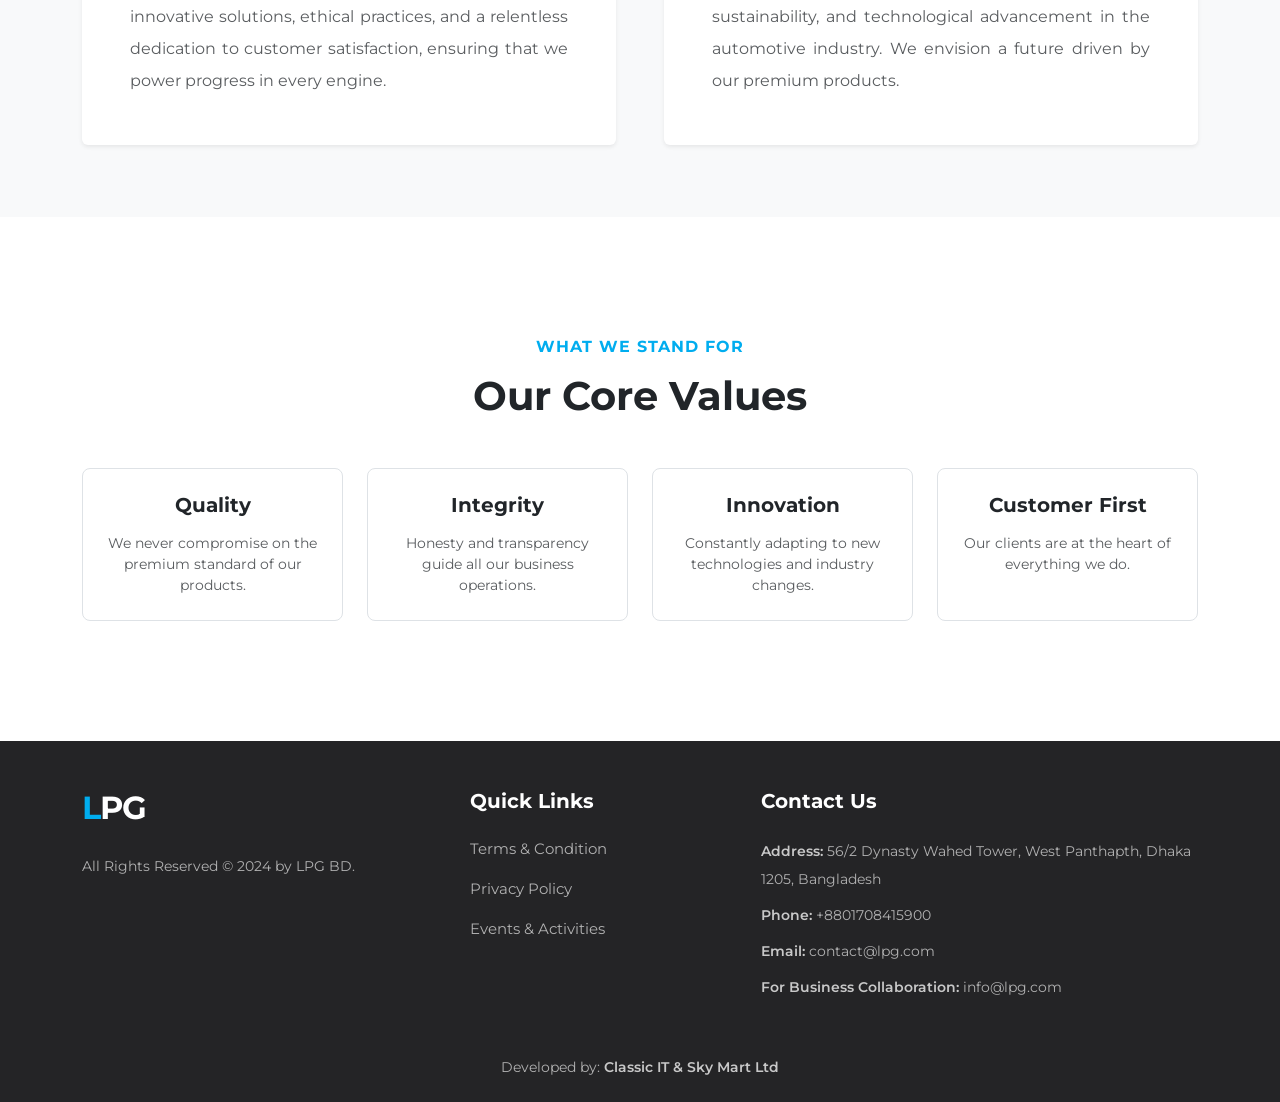
==== commit cd9e0ee8: "event page design" ====
--- a/about.html
+++ b/about.html
@@ -50,6 +50,9 @@
                             </li>
                             <li class="nav-item">
                                 <a class="nav-link px-3" href="gallery.html">Gallery</a>
+                            </li>
+                            <li class="nav-item">
+                                <a class="nav-link px-3" href="event.html">Event</a>
                             </li>
                             <li class="nav-item">
                                 <a class="nav-link px-3" href="contact.html">Contact Us</a>
@@ -242,4 +245,4 @@
     <script src="js/main.js"></script>
 </body>
 
-</html>+</html>
